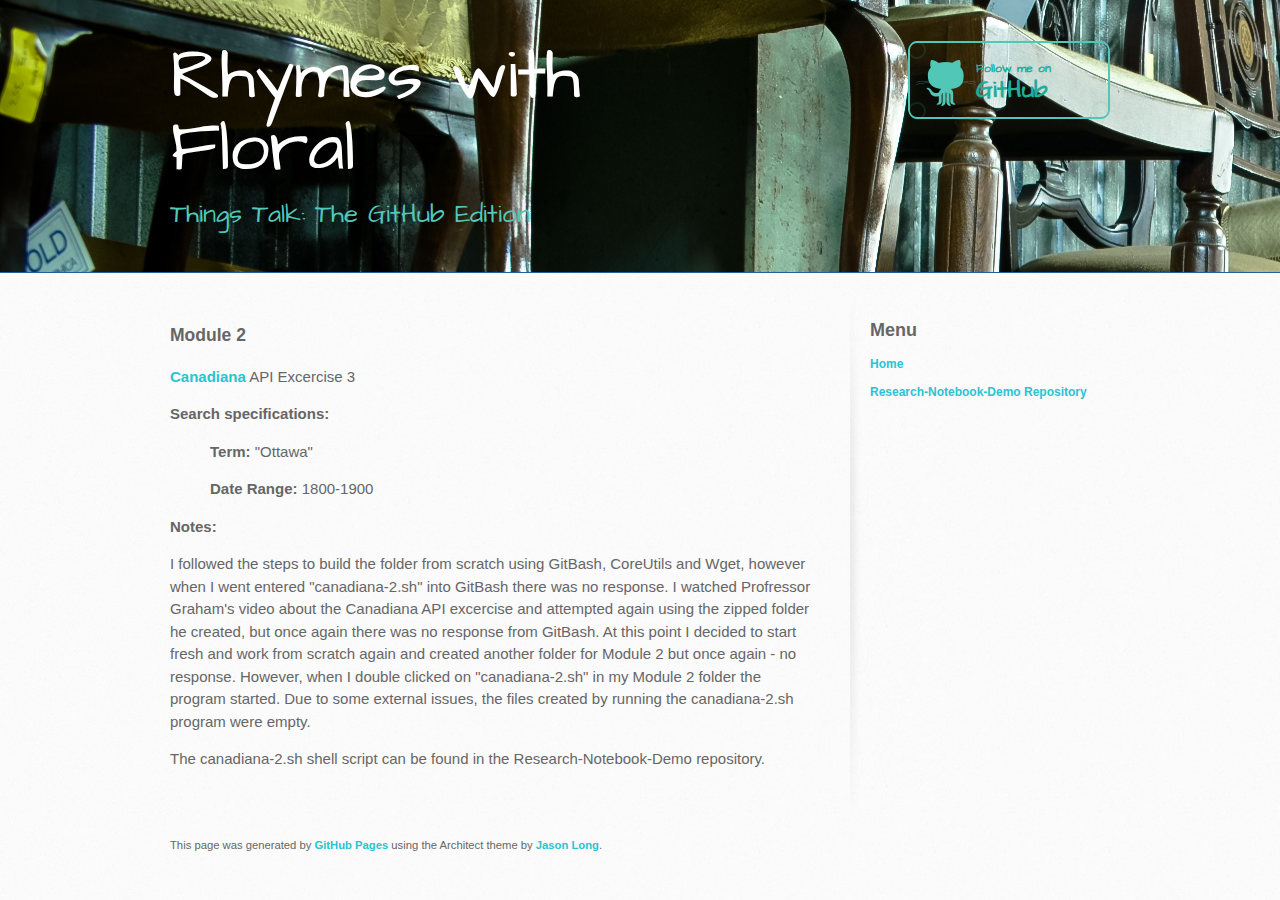
==== CanadianaAPI_notes.html @ 6dbd5467 "update webpages" ====
<!DOCTYPE html>
<html>
  <head>
    <meta charset='utf-8'>
    <meta http-equiv="X-UA-Compatible" content="chrome=1">
    <meta name="viewport" content="width=device-width, initial-scale=1, maximum-scale=1">
    <link href='https://fonts.googleapis.com/css?family=Architects+Daughter' rel='stylesheet' type='text/css'>
    <link rel="stylesheet" type="text/css" href="stylesheets/stylesheet.css" media="screen">
    <link rel="stylesheet" type="text/css" href="stylesheets/github-light.css" media="screen">
    <link rel="stylesheet" type="text/css" href="stylesheets/print.css" media="print">

    <!--[if lt IE 9]>
    <script src="//html5shiv.googlecode.com/svn/trunk/html5.js"></script>
    <![endif]-->

    <title>Rhymes with Floral by rhymeswithfloral</title>
  </head>

  <body>
    <header>
      <div class="inner">
        <h1>Rhymes with Floral</h1>
        <h2>Things Talk: The GitHub Edition</h2>
        <a href="https://github.com/rhymeswithfloral" class="button"><small>Follow me on</small> GitHub</a>
      </div>
    </header>
    <div id="content-wrapper">
      <div class="inner clearfix">
        <section id="main-content">
          <h3>Module 2</h3>
            <p><strong><a href="http://eco.canadiana.ca/"<strong>Canadiana</strong></a> API Excercise 3</p>
            <p><strong>Search specifications:</strong></p>
              <p style="margin-left: 40px"><strong>Term:</strong> "Ottawa"</p>
              <p style="margin-left: 40px"><strong>Date Range:</strong> 1800-1900</p>
        <p><strong>Notes:</strong></p>
        <p>I followed the steps to build the folder from scratch using GitBash, CoreUtils and Wget, however when I went entered "canadiana-2.sh" into GitBash there was no response.
        I watched Profressor Graham's video about the Canadiana API excercise and attempted again using the zipped folder he created, but once again there was no response from GitBash.
        At this point I decided to start fresh and work from scratch again and created another folder for Module 2 but once again - no response.
        However, when I double clicked on "canadiana-2.sh" in my Module 2 folder the program started. Due to some external issues, the files created by running the canadiana-2.sh program were empty.</p>
        <p>The canadiana-2.sh shell script can be found in the Research-Notebook-Demo repository.</p>
        <br>
        <br>

        <footer>
          <section id="footer">
                      <sub>This page was generated by <a href="https://pages.github.com">GitHub Pages</a> using the Architect theme by <a href="https://twitter.com/jasonlong">Jason Long</a>.</p></sub>
                  </section>
        </footer>
                </section>
                <aside id="sidebar">
                  <h2> Menu </h2>
                    <a href="http://rhymeswithfloral.github.io/index.html"<p>Home</p></a>
                    <a href="https://github.com/rhymeswithfloral/research-notebook-demo.git"><p>Research-Notebook-Demo Repository</p></a>
           </aside>
                </div>
            </div>


          </body>
        </html>
---- stylesheets/stylesheet.css ----
/*! normalize.css v3.0.2 | MIT License | git.io/normalize */

/**
 * 1. Set default font family to sans-serif.
 * 2. Prevent iOS text size adjust after orientation change, without disabling
 *    user zoom.
 */

html {
  font-family: sans-serif; /* 1 */
  -webkit-text-size-adjust: 100%; /* 2 */
  -ms-text-size-adjust: 100%; /* 2 */
}

/**
 * Remove default margin.
 */

body {
  margin: 0;
}

/* HTML5 display definitions
   ========================================================================== */

/**
 * Correct `block` display not defined for any HTML5 element in IE 8/9.
 * Correct `block` display not defined for `details` or `summary` in IE 10/11
 * and Firefox.
 * Correct `block` display not defined for `main` in IE 11.
 */

article,
aside,
details,
figcaption,
figure,
footer,
header,
hgroup,
main,
menu,
nav,
section,
summary {
  display: block;
}

/**
 * 1. Correct `inline-block` display not defined in IE 8/9.
 * 2. Normalize vertical alignment of `progress` in Chrome, Firefox, and Opera.
 */

audio,
canvas,
progress,
video {
  display: inline-block; /* 1 */
  vertical-align: baseline; /* 2 */
}

/**
 * Prevent modern browsers from displaying `audio` without controls.
 * Remove excess height in iOS 5 devices.
 */

audio:not([controls]) {
  display: none;
  height: 0;
}

/**
 * Address `[hidden]` styling not present in IE 8/9/10.
 * Hide the `template` element in IE 8/9/11, Safari, and Firefox < 22.
 */

[hidden],
template {
  display: none;
}

/* Links
   ========================================================================== */

/**
 * Remove the gray background color from active links in IE 10.
 */

a {
  background-color: transparent;
}

/**
 * Improve readability when focused and also mouse hovered in all browsers.
 */

a:active,
a:hover {
  outline: 0;
}

/* Text-level semantics
   ========================================================================== */

/**
 * Address styling not present in IE 8/9/10/11, Safari, and Chrome.
 */

abbr[title] {
  border-bottom: 1px dotted;
}

/**
 * Address style set to `bolder` in Firefox 4+, Safari, and Chrome.
 */

b,
strong {
  font-weight: bold;
}

/**
 * Address styling not present in Safari and Chrome.
 */

dfn {
  font-style: italic;
}

/**
 * Address variable `h1` font-size and margin within `section` and `article`
 * contexts in Firefox 4+, Safari, and Chrome.
 */

h1 {
  margin: 0.67em 0;
  font-size: 2em;
}

/**
 * Address styling not present in IE 8/9.
 */

mark {
  color: #000;
  background: #ff0;
}

/**
 * Address inconsistent and variable font size in all browsers.
 */

small {
  font-size: 80%;
}

/**
 * Prevent `sub` and `sup` affecting `line-height` in all browsers.
 */

sub,
sup {
  position: relative;
  font-size: 75%;
  line-height: 0;
  vertical-align: baseline;
}

sup {
  top: -0.5em;
}

sub {
  bottom: -0.25em;
}

/* Embedded content
   ========================================================================== */

/**
 * Remove border when inside `a` element in IE 8/9/10.
 */

img {
  border: 0;
}

/**
 * Correct overflow not hidden in IE 9/10/11.
 */

svg:not(:root) {
  overflow: hidden;
}

/* Grouping content
   ========================================================================== */

/**
 * Address margin not present in IE 8/9 and Safari.
 */

figure {
  margin: 1em 40px;
}

/**
 * Address differences between Firefox and other browsers.
 */

hr {
  height: 0;
  -moz-box-sizing: content-box;
  box-sizing: content-box;
}

/**
 * Contain overflow in all browsers.
 */

pre {
  overflow: auto;
}

/**
 * Address odd `em`-unit font size rendering in all browsers.
 */

code,
kbd,
pre,
samp {
  font-family: monospace, monospace;
  font-size: 1em;
}

/* Forms
   ========================================================================== */

/**
 * Known limitation: by default, Chrome and Safari on OS X allow very limited
 * styling of `select`, unless a `border` property is set.
 */

/**
 * 1. Correct color not being inherited.
 *    Known issue: affects color of disabled elements.
 * 2. Correct font properties not being inherited.
 * 3. Address margins set differently in Firefox 4+, Safari, and Chrome.
 */

button,
input,
optgroup,
select,
textarea {
  margin: 0; /* 3 */
  font: inherit; /* 2 */
  color: inherit; /* 1 */
}

/**
 * Address `overflow` set to `hidden` in IE 8/9/10/11.
 */

button {
  overflow: visible;
}

/**
 * Address inconsistent `text-transform` inheritance for `button` and `select`.
 * All other form control elements do not inherit `text-transform` values.
 * Correct `button` style inheritance in Firefox, IE 8/9/10/11, and Opera.
 * Correct `select` style inheritance in Firefox.
 */

button,
select {
  text-transform: none;
}

/**
 * 1. Avoid the WebKit bug in Android 4.0.* where (2) destroys native `audio`
 *    and `video` controls.
 * 2. Correct inability to style clickable `input` types in iOS.
 * 3. Improve usability and consistency of cursor style between image-type
 *    `input` and others.
 */

button,
html input[type="button"], /* 1 */
input[type="reset"],
input[type="submit"] {
  -webkit-appearance: button; /* 2 */
  cursor: pointer; /* 3 */
}

/**
 * Re-set default cursor for disabled elements.
 */

button[disabled],
html input[disabled] {
  cursor: default;
}

/**
 * Remove inner padding and border in Firefox 4+.
 */

button::-moz-focus-inner,
input::-moz-focus-inner {
  padding: 0;
  border: 0;
}

/**
 * Address Firefox 4+ setting `line-height` on `input` using `!important` in
 * the UA stylesheet.
 */

input {
  line-height: normal;
}

/**
 * It's recommended that you don't attempt to style these elements.
 * Firefox's implementation doesn't respect box-sizing, padding, or width.
 *
 * 1. Address box sizing set to `content-box` in IE 8/9/10.
 * 2. Remove excess padding in IE 8/9/10.
 */

input[type="checkbox"],
input[type="radio"] {
  box-sizing: border-box; /* 1 */
  padding: 0; /* 2 */
}

/**
 * Fix the cursor style for Chrome's increment/decrement buttons. For certain
 * `font-size` values of the `input`, it causes the cursor style of the
 * decrement button to change from `default` to `text`.
 */

input[type="number"]::-webkit-inner-spin-button,
input[type="number"]::-webkit-outer-spin-button {
  height: auto;
}

/**
 * 1. Address `appearance` set to `searchfield` in Safari and Chrome.
 * 2. Address `box-sizing` set to `border-box` in Safari and Chrome
 *    (include `-moz` to future-proof).
 */

input[type="search"] {
  -webkit-box-sizing: content-box; /* 2 */
  -moz-box-sizing: content-box;
  box-sizing: content-box;
  -webkit-appearance: textfield; /* 1 */
}

/**
 * Remove inner padding and search cancel button in Safari and Chrome on OS X.
 * Safari (but not Chrome) clips the cancel button when the search input has
 * padding (and `textfield` appearance).
 */

input[type="search"]::-webkit-search-cancel-button,
input[type="search"]::-webkit-search-decoration {
  -webkit-appearance: none;
}

/**
 * Define consistent border, margin, and padding.
 */

fieldset {
  padding: 0.35em 0.625em 0.75em;
  margin: 0 2px;
  border: 1px solid #c0c0c0;
}

/**
 * 1. Correct `color` not being inherited in IE 8/9/10/11.
 * 2. Remove padding so people aren't caught out if they zero out fieldsets.
 */

legend {
  padding: 0; /* 2 */
  border: 0; /* 1 */
}

/**
 * Remove default vertical scrollbar in IE 8/9/10/11.
 */

textarea {
  overflow: auto;
}

/**
 * Don't inherit the `font-weight` (applied by a rule above).
 * NOTE: the default cannot safely be changed in Chrome and Safari on OS X.
 */

optgroup {
  font-weight: bold;
}

/* Tables
   ========================================================================== */

/**
 * Remove most spacing between table cells.
 */

table {
  border-spacing: 0;
  border-collapse: collapse;
}

td,
th {
  padding: 0;
}

/* LAYOUT STYLES */
body {
  font-family: 'Helvetica Neue', Helvetica, Arial, serif;
  font-size: 15px;
  font-weight: 400;
  line-height: 1.5;
  color: #666;
  background: #fafafa url(../images/body-bg.jpg) 0 0 repeat;
}

p {
  margin-top: 0;
}
p.update {
  font-family: 'Trebuchet MS', sans-serif;
  font-size: 12px;
  font-weight:700;
  line-height: 1;
  color: #28C4D2;
  padding-left: 10px;
}

a {
  color: #28C4D2;
  font-weight: bold;
  text-decoration: none;
}
a:hover {
  color: #209FA9;
}

header {
  padding-top: 40px;
  padding-bottom: 40px;
  font-family: 'Architects Daughter', 'Helvetica Neue', Helvetica, Arial, serif;
  background: #2e7bcf url(../images/githeader.jpg) 0 0 repeat-x;
  border-bottom: solid 1px #275da1;
}

header h1 {
  width: 540px;
  margin-top: 0;
  margin-bottom: 0.2em;
  font-size: 72px;
  font-weight: normal;
  line-height: 1;
  color: #fff;
  letter-spacing: -1px;
}

header h2 {
  width: 540px;
  margin-top: 0;
  margin-bottom: 0;
  font-size: 26px;
  font-weight: normal;
  line-height: 1.3;
  color: #52c8b8;
  letter-spacing: 0;
}

.inner {
  position: relative;
  width: 940px;
  margin: 0 auto;
}

#content-wrapper {
  padding-top: 30px;
  border-top: solid 1px #fff;
}

#main-content {
  float: left;
  width: 650px;
}

#main-content img {
  max-width: 100%;
}

aside#sidebar {
  float: right;
  width: 240px;
  min-height: 504px;
  padding-left: 20px;
  font-size: 12px;
  line-height: 1.3;
  background: transparent url(../images/sidebar-bg.jpg) 0 0 no-repeat;
}

aside#sidebar p.repo-owner,
aside#sidebar p.repo-owner a {
  font-weight: bold;
}

#downloads {
  margin-bottom: 40px;
}

a.button {
  width: 134px;
  height: 58px;
  padding-top: 22px;
  padding-left: 68px;
  font-family: 'Architects Daughter', 'Helvetica Neue', Helvetica, Arial, serif;
  font-size: 24px;
  font-weight: bolder;
  line-height: 1.2;
  color: #21AD9A;
}
a.button small {
  display: block;
  font-size: 12px;
}
header a.button {
  position: absolute;
  top: 0;
  right: 0;
  border-radius: 11px;
  text-decoration: none;
  background: url(../images/github-button.png) 0 0 no-repeat;
  -webkit-transition: background-color 0.2s ease-out, border-color 0.2s ease-out;
   transition: background-color 0.2s ease-out,
               border-color 0.2s ease-out;

}
aside a.button {
  display: block;
  width: 138px;
  padding-left: 63px;
  margin-bottom: 20px;
  font-size: 21px;
  background: transparent url(../images/download-button.png) 0 0 no-repeat;
}
a.button:hover,
a.button:active
{background-color: #fff; /* fallback */
   background-color: rgba(255, 255, 255, 0.5);
   border-color: #fff; /* fallback */
   border-color: rgba(255, 255, 255, 0.5);
   -webkit-transition: background-color 0.3s ease-in, border-color 0.3s ease-in;
   transition: background-color 0.3s ease-in,
               border-color 0.3s ease-in;

code, pre {
  margin-bottom: 30px;
  font-family: Monaco, "Bitstream Vera Sans Mono", "Lucida Console", Terminal, monospace;
  font-size: 13px;
  color: #222;
}

code {
  padding: 0 3px;
  background-color: #f2f8fc;
  border: solid 1px #dbe7f3;
}

pre {
  padding: 20px;
  overflow: auto;
  text-shadow: none;
  background: #fff;
  border: solid 1px #f2f2f2;
}
pre code {
  padding: 0;
  color: #2879d0;
  background-color: #fff;
  border: none;
}

ul, ol, dl {
  margin-bottom: 20px;
}


/* COMMON STYLES */

hr {
  height: 0;
  margin-top: 1em;
  margin-bottom: 1em;
  border: 0;
  border-top: solid 1px #ddd;
}

table {
  width: 100%;
  border: 1px solid #ebebeb;
}

th {
  font-weight: 500;
}

td {
  font-weight: 300;
  text-align: center;
  border: 1px solid #ebebeb;
}

form {
  padding: 20px;
  background: #f2f2f2;

}


/* GENERAL ELEMENT TYPE STYLES */

#main-content h1 {
  margin-top: 0;
  margin-bottom: 0;
  font-family: 'Architects Daughter', 'Helvetica Neue', Helvetica, Arial, serif;
  font-size: 2.8em;
  font-weight: normal;
  color: #474747;
  text-indent: 6px;
  letter-spacing: -1px;
}

#main-content h1:before {
  padding-right: 0.3em;
  margin-left: -0.9em;
  color: #9ddcff;
  content: "/";
}

#main-content h2 {
  margin-bottom: 8px;
  font-family: 'Architects Daughter', 'Helvetica Neue', Helvetica, Arial, serif;
  font-size: 22px;
  font-weight: bold;
  color: #474747;
  text-indent: 4px;
}
#main-content h2:before {
  padding-right: 0.3em;
  margin-left: -1.5em;
  content: "//";
  color: #9ddcff;
}

#main-content h3 {
  margin-top: 24px;
  margin-bottom: 8px;
  font-family: 'Architects Daughter', 'Helvetica Neue', Helvetica, Arial, serif;
  font-size: 18px;
  font-weight: bold;
  color: #474747;
  text-indent: 3px;
}

#main-content h3:before {
  padding-right: 0.3em;
  margin-left: -2em;
  content: "///";
    color: #9ddcff;
}

#main-content h4 {
  margin-bottom: 8px;
  font-family: 'Architects Daughter', 'Helvetica Neue', Helvetica, Arial, serif;
  font-size: 15px;
  font-weight: bold;
  color: #474747;
  text-indent: 3px;
}

h4:before {
  padding-right: 0.3em;
  margin-left: -2.8em;
  content: "////";
  color: #9ddcff;
}

#main-content h5 {
  margin-bottom: 8px;
  font-family: 'Architects Daughter', 'Helvetica Neue', Helvetica, Arial, serif;
  font-size: 14px;
  color: #474747;
  text-indent: 3px;
}
h5:before {
  padding-right: 0.3em;
  margin-left: -3.2em;
  content: "/////";
  color: #9ddcff;
}

#main-content h6 {
  margin-bottom: 8px;
  font-family: 'Architects Daughter', 'Helvetica Neue', Helvetica, Arial, serif;
  font-size: .8em;
  color: #474747;
  text-indent: 3px;
}
h6:before {
  padding-right: 0.3em;
  margin-left: -3.7em;
  content: "//////";
  color: #9ddcff;
}

p {
  margin-bottom: 20px;
}

a {
  text-decoration: none;
}

p a {
  font-weight: 400;
}

blockquote {
  padding: 0 0 0 30px;
  margin-bottom: 20px;
  font-size: 1.6em;
  border-left: 10px solid #e9e9e9;
}

ul {
  list-style-position: inside;
  list-style: disc;
  padding-left: 20px;
}

ol {
  list-style-position: inside;
  list-style: decimal;
  padding-left: 3px;
}

dl dd {
  font-style: italic;
  font-weight: 100;
}

footer {
  padding-top: 20px;
  padding-bottom: 30px;
  margin-top: 40px;
  font-size: 13px;
  color: #aaa;
  background: transparent url('../images/hr.png') 0 0 no-repeat;
}

footer a {
  color: #666;
}
footer a:hover {
  color: #444;
}

/* MISC */
.clearfix:after {
  display: block;
  height: 0;
  clear: both;
  visibility: hidden;
  content: '.';
}

.clearfix {display: inline-block;}
* html .clearfix {height: 1%;}
.clearfix {display: block;}

/* #Media Queries
================================================== */

/* Smaller than standard 960 (devices and browsers) */
@media only screen and (max-width: 959px) { }

/* Tablet Portrait size to standard 960 (devices and browsers) */
@media only screen and (min-width: 768px) and (max-width: 959px) {
  .inner {
    width: 740px;
  }
  header h1, header h2 {
    width: 340px;
  }
  header h1 {
    font-size: 60px;
  }
  header h2 {
    font-size: 30px;
  }
  #main-content {
    width: 490px;
  }
  #main-content h1:before,
  #main-content h2:before,
  #main-content h3:before,
  #main-content h4:before,
  #main-content h5:before,
  #main-content h6:before {
    padding-right: 0;
    margin-left: 0;
    content: none;
  }
}

/* All Mobile Sizes (devices and browser) */
@media only screen and (max-width: 767px) {
  .inner {
    width: 93%;
  }
  header {
    padding: 20px 0;
  }
  header .inner {
    position: relative;
  }
  header h1, header h2 {
    width: 100%;
  }
  header h1 {
    font-size: 48px;
  }
  header h2 {
    font-size: 24px;
  }
  header a.button {
    position: relative;
    display: inline-block;
    width: auto;
    height: auto;
    padding: 5px 10px;
    margin-top: 15px;
    font-size: 13px;
    line-height: 1;
    color: #2879d0;
    text-align: center;
    background-color: #9ddcff;
    background-image: none;
    border-radius: 5px;
    -moz-border-radius: 5px;
    -webkit-border-radius: 5px;
  }
  header a.button small {
    display: inline;
    font-size: 13px;
  }
  #main-content,
  aside#sidebar {
    float: none;
    width: 100% ! important;
  }
  aside#sidebar {
    min-height: 0;
    padding: 20px 0;
    margin-top: 20px;
    background-image: none;
    border-top: solid 1px #ddd;
  }
  aside#sidebar a.button {
    display: none;
  }
  #main-content h1:before,
  #main-content h2:before,
  #main-content h3:before,
  #main-content h4:before,
  #main-content h5:before,
  #main-content h6:before {
    padding-right: 0;
    margin-left: 0;
    content: none;
  }
}

/* Mobile Landscape Size to Tablet Portrait (devices and browsers) */
@media only screen and (min-width: 480px) and (max-width: 767px) { }

/* Mobile Portrait Size to Mobile Landscape Size (devices and browsers) */
@media only screen and (max-width: 479px) { }
---- stylesheets/github-light.css ----
/*
   Copyright 2014 GitHub Inc.

   Licensed under the Apache License, Version 2.0 (the "License");
   you may not use this file except in compliance with the License.
   You may obtain a copy of the License at

       http://www.apache.org/licenses/LICENSE-2.0

   Unless required by applicable law or agreed to in writing, software
   distributed under the License is distributed on an "AS IS" BASIS,
   WITHOUT WARRANTIES OR CONDITIONS OF ANY KIND, either express or implied.
   See the License for the specific language governing permissions and
   limitations under the License.

*/

.pl-c /* comment */ {
  color: #969896;
}

.pl-c1      /* constant, markup.raw, meta.diff.header, meta.module-reference, meta.property-name, support, support.constant, support.variable, variable.other.constant */,
.pl-s .pl-v /* string variable */ {
  color: #0086b3;
}

.pl-e  /* entity */,
.pl-en /* entity.name */ {
  color: #795da3;
}

.pl-s .pl-s1 /* string source */,
.pl-smi      /* storage.modifier.import, storage.modifier.package, storage.type.java, variable.other, variable.parameter.function */ {
  color: #333;
}

.pl-ent /* entity.name.tag */ {
  color: #63a35c;
}

.pl-k /* keyword, storage, storage.type */ {
  color: #a71d5d;
}

.pl-pds              /* punctuation.definition.string, string.regexp.character-class */,
.pl-s                /* string */,
.pl-s .pl-pse .pl-s1 /* string punctuation.section.embedded source */,
.pl-sr               /* string.regexp */,
.pl-sr .pl-cce       /* string.regexp constant.character.escape */,
.pl-sr .pl-sra       /* string.regexp string.regexp.arbitrary-repitition */,
.pl-sr .pl-sre       /* string.regexp source.ruby.embedded */ {
  color: #183691;
}

.pl-v /* variable */ {
  color: #ed6a43;
}

.pl-id /* invalid.deprecated */ {
  color: #b52a1d;
}

.pl-ii /* invalid.illegal */ {
  background-color: #b52a1d;
  color: #f8f8f8;
}

.pl-sr .pl-cce /* string.regexp constant.character.escape */ {
  color: #63a35c;
  font-weight: bold;
}

.pl-ml /* markup.list */ {
  color: #693a17;
}

.pl-mh        /* markup.heading */,
.pl-mh .pl-en /* markup.heading entity.name */,
.pl-ms        /* meta.separator */ {
  color: #1d3e81;
  font-weight: bold;
}

.pl-mq /* markup.quote */ {
  color: #008080;
}

.pl-mi /* markup.italic */ {
  color: #333;
  font-style: italic;
}

.pl-mb /* markup.bold */ {
  color: #333;
  font-weight: bold;
}

.pl-md /* markup.deleted, meta.diff.header.from-file */ {
  background-color: #ffecec;
  color: #bd2c00;
}

.pl-mi1 /* markup.inserted, meta.diff.header.to-file */ {
  background-color: #eaffea;
  color: #55a532;
}

.pl-mdr /* meta.diff.range */ {
  color: #795da3;
  font-weight: bold;
}

.pl-mo /* meta.output */ {
  color: #1d3e81;
}
---- stylesheets/print.css ----
html, body, div, span, applet, object, iframe,
h1, h2, h3, h4, h5, h6, p, blockquote, pre,
a, abbr, acronym, address, big, cite, code,
del, dfn, em, img, ins, kbd, q, s, samp,
small, strike, strong, sub, sup, tt, var,
b, u, i, center,
dl, dt, dd, ol, ul, li,
fieldset, form, label, legend,
table, caption, tbody, tfoot, thead, tr, th, td,
article, aside, canvas, details, embed,
figure, figcaption, footer, header, hgroup,
menu, nav, output, ruby, section, summary,
time, mark, audio, video {
  padding: 0;
  margin: 0;
  font: inherit;
  font-size: 100%;
  vertical-align: baseline;
  border: 0;
}
/* HTML5 display-role reset for older browsers */
article, aside, details, figcaption, figure,
footer, header, hgroup, menu, nav, section {
  display: block;
}
body {
  line-height: 1;
}
ol, ul {
  list-style: none;
}
blockquote, q {
  quotes: none;
}
blockquote:before, blockquote:after,
q:before, q:after {
  content: '';
  content: none;
}
table {
  border-spacing: 0;
  border-collapse: collapse;
}
body {
  font-family: 'Helvetica Neue', Helvetica, Arial, serif;
  font-size: 13px;
  line-height: 1.5;
  color: #000;
}

a {
  font-weight: bold;
  color: #d5000d;
}

header {
  padding-top: 35px;
  padding-bottom: 10px;
}

header h1 {
  font-size: 48px;
  font-weight: bold;
  line-height: 1.2;
  color: #303030;
  letter-spacing: -1px;
}

header h2 {
  font-size: 24px;
  font-weight: normal;
  line-height: 1.3;
  color: #aaa;
  letter-spacing: -1px;
}
#downloads {
  display: none;
}
#main_content {
  padding-top: 20px;
}

code, pre {
  margin-bottom: 30px;
  font-family: Monaco, "Bitstream Vera Sans Mono", "Lucida Console", Terminal;
  font-size: 12px;
  color: #222;
}

code {
  padding: 0 3px;
}

pre {
  padding: 20px;
  overflow: auto;
  border: solid 1px #ddd;
}
pre code {
  padding: 0;
}

ul, ol, dl {
  margin-bottom: 20px;
}


/* COMMON STYLES */

table {
  width: 100%;
  border: 1px solid #ebebeb;
}

th {
  font-weight: 500;
}

td {
  font-weight: 300;
  text-align: center;
  border: 1px solid #ebebeb;
}

form {
  padding: 20px;
  background: #f2f2f2;

}


/* GENERAL ELEMENT TYPE STYLES */

h1 {
  font-size: 2.8em;
}

h2 {
  margin-bottom: 8px;
  font-size: 22px;
  font-weight: bold;
  color: #303030;
}

h3 {
  margin-bottom: 8px;
  font-size: 18px;
  font-weight: bold;
  color: #d5000d;
}

h4 {
  font-size: 16px;
  font-weight: bold;
  color: #303030;
}

h5 {
  font-size: 1em;
  color: #303030;
}

h6 {
  font-size: .8em;
  color: #303030;
}

p {
  margin-bottom: 20px;
  font-weight: 300;
}

a {
  text-decoration: none;
}

p a {
  font-weight: 400;
}

blockquote {
  padding: 0 0 0 30px;
  margin-bottom: 20px;
  font-size: 1.6em;
  border-left: 10px solid #e9e9e9;
}

ul li {
  padding-left: 20px;
  list-style-position: inside;
  list-style: disc;
}

ol li {
  padding-left: 3px;
  list-style-position: inside;
  list-style: decimal;
}

dl dd {
  font-style: italic;
  font-weight: 100;
}

footer {
  padding-top: 20px;
  padding-bottom: 30px;
  margin-top: 40px;
  font-size: 13px;
  color: #aaa;
}

footer a {
  color: #666;
}

/* MISC */
.clearfix:after {
  display: block;
  height: 0;
  clear: both;
  visibility: hidden;
  content: '.';
}

.clearfix {display: inline-block;}
* html .clearfix {height: 1%;}
.clearfix {display: block;}
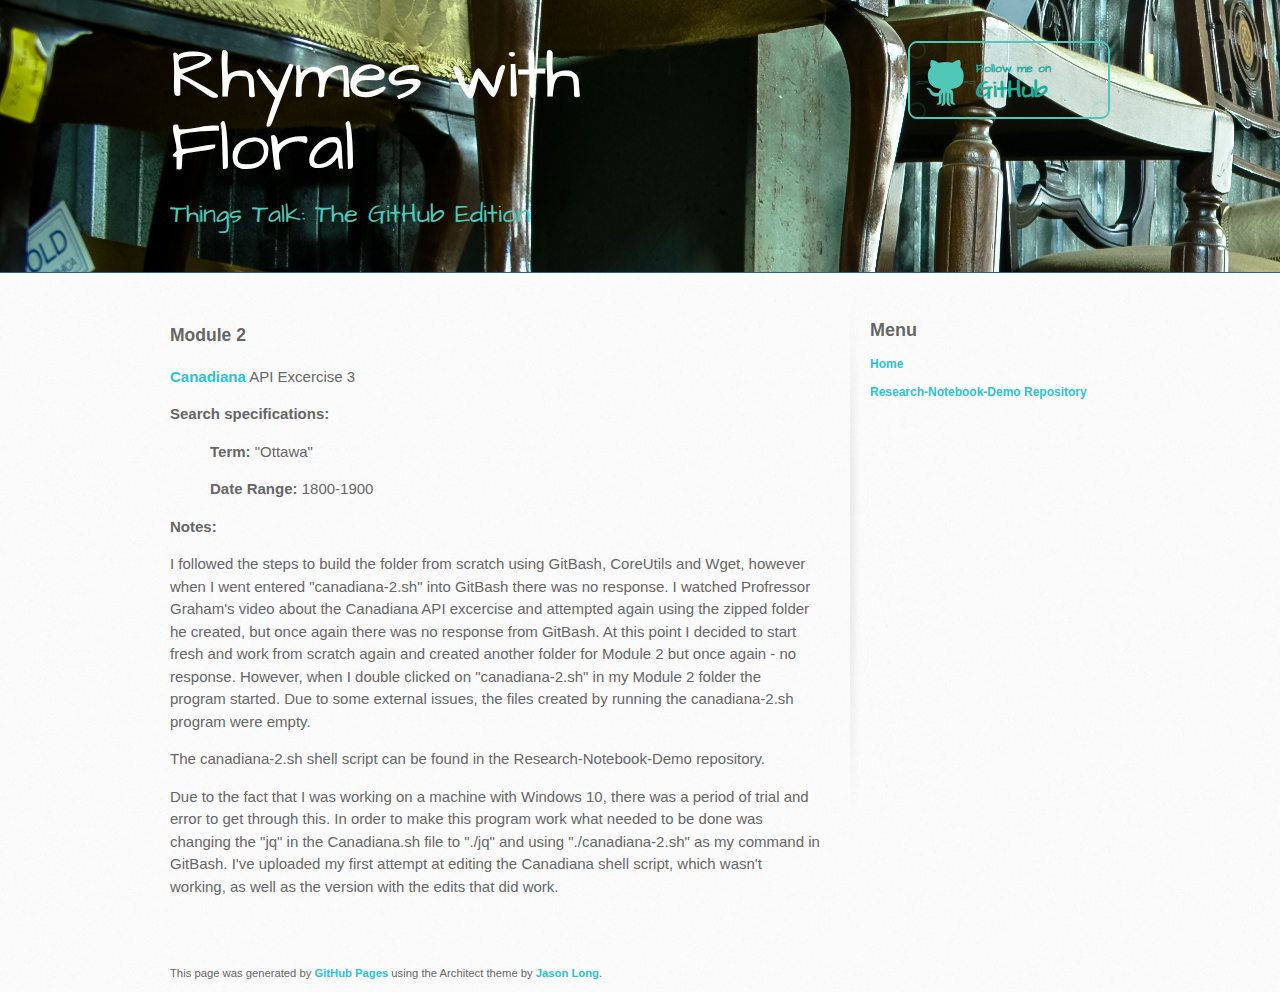
==== commit 8a81153b: "Update Canadiana API excercise with solution for Windows 10" ====
--- a/CanadianaAPI_notes.html
+++ b/CanadianaAPI_notes.html
@@ -38,6 +38,9 @@
         At this point I decided to start fresh and work from scratch again and created another folder for Module 2 but once again - no response.
         However, when I double clicked on "canadiana-2.sh" in my Module 2 folder the program started. Due to some external issues, the files created by running the canadiana-2.sh program were empty.</p>
         <p>The canadiana-2.sh shell script can be found in the Research-Notebook-Demo repository.</p>
+        <p>Due to the fact that I was working on a machine with Windows 10, there was a period of trial and error to get through this.
+        In order to make this program work what needed to be done was changing the "jq" in the Canadiana.sh file to "./jq" and using "./canadiana-2.sh" as my command in GitBash.
+        I've uploaded my first attempt at editing the Canadiana shell script, which wasn't working, as well as the version with the edits that did work.</p>
         <br>
         <br>
 
